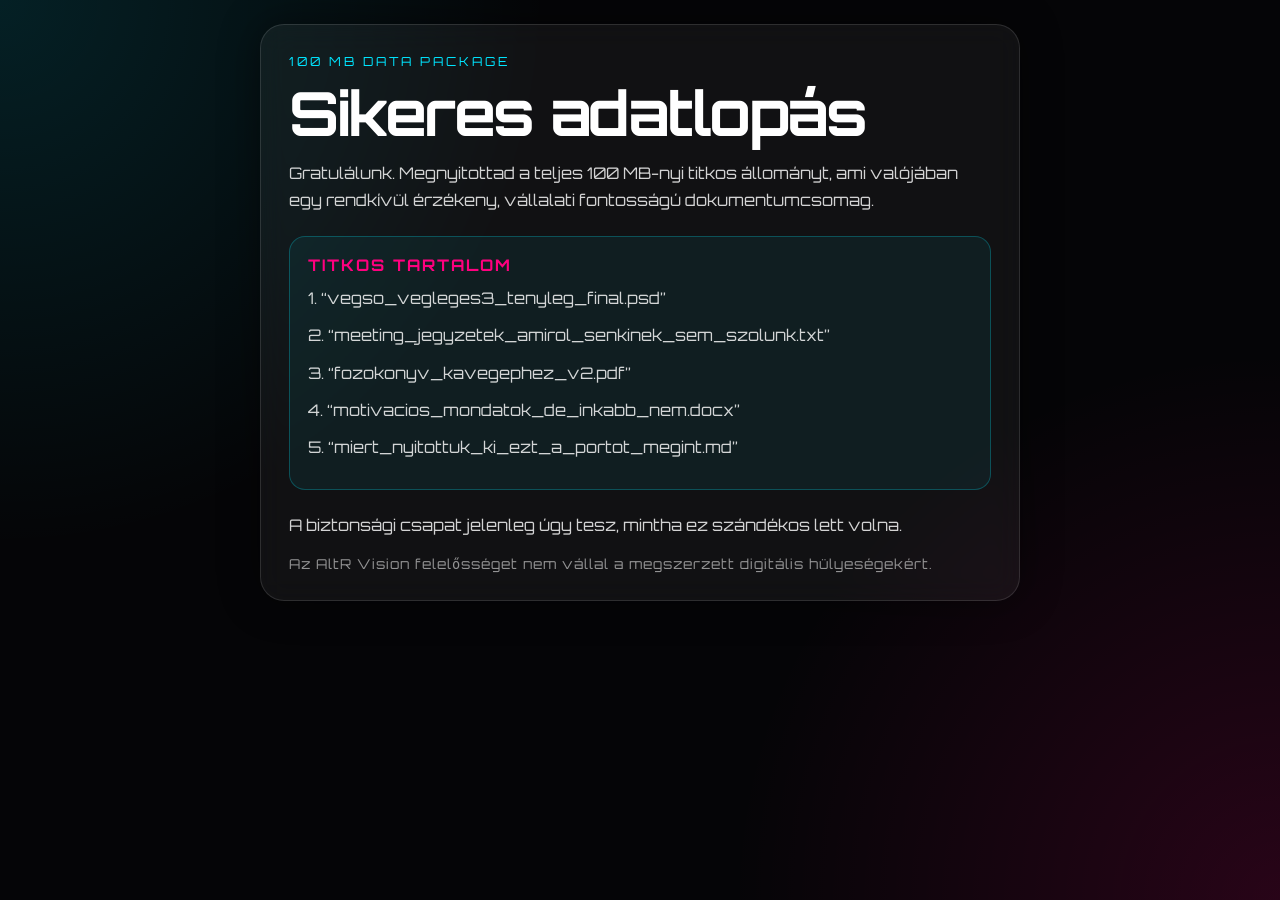
==== public/100mbadat.html @ 92c63b55 "Initial commit" ====
<!DOCTYPE html>
<html lang="hu">
<head>
    <meta charset="UTF-8">
    <meta name="viewport" content="width=device-width, initial-scale=1.0">
    <title>100 MB Adat</title>
    <link href="https://fonts.googleapis.com/css2?family=Orbitron:wght@500;700;800&display=swap" rel="stylesheet">
    <style>
        :root {
            --bg: #050507;
            --cyan: #00e5ff;
            --pink: #ff007f;
            --glass: rgba(255,255,255,0.05);
            --border: rgba(255,255,255,0.12);
        }

        * { box-sizing: border-box; }

        body {
            margin: 0;
            min-height: 100vh;
            padding: 24px;
            background:
                radial-gradient(circle at top left, rgba(0,229,255,0.12), transparent 35%),
                radial-gradient(circle at bottom right, rgba(255,0,127,0.14), transparent 35%),
                var(--bg);
            color: white;
            font-family: 'Orbitron', monospace;
            overflow-y: auto;
        }

        .panel {
            width: min(760px, 100%);
            margin: 0 auto;
            padding: 28px;
            border: 1px solid var(--border);
            border-radius: 24px;
            background: var(--glass);
            backdrop-filter: blur(14px);
            box-shadow: 0 0 40px rgba(0,0,0,0.45);
        }

        .label {
            color: var(--cyan);
            font-size: 0.78rem;
            letter-spacing: 3px;
            text-transform: uppercase;
        }

        h1 {
            margin: 14px 0 10px;
            font-size: clamp(2rem, 5vw, 3.8rem);
            line-height: 1;
            letter-spacing: -0.04em;
        }

        p {
            color: rgba(255,255,255,0.82);
            line-height: 1.7;
            font-size: 1rem;
            max-width: 60ch;
            overflow-wrap: anywhere;
        }

        .fake-file {
            margin: 22px 0;
            padding: 18px;
            border-radius: 16px;
            border: 1px solid rgba(0,229,255,0.25);
            background: rgba(0,229,255,0.06);
            overflow-wrap: anywhere;
        }

        .fake-file strong {
            display: block;
            color: var(--pink);
            letter-spacing: 2px;
            text-transform: uppercase;
            margin-bottom: 8px;
        }

        .fake-file p {
            margin: 10px 0;
        }

        .tiny {
            color: rgba(255,255,255,0.55);
            font-size: 0.85rem;
            letter-spacing: 1px;
        }

        @media (max-width: 768px) {
            body {
                padding: 14px;
            }

            .panel {
                width: 100%;
                padding: 20px 16px;
                border-radius: 18px;
            }

            .label {
                font-size: 0.68rem;
                letter-spacing: 2px;
            }

            h1 {
                margin: 12px 0 10px;
                font-size: clamp(1.55rem, 9vw, 2.4rem);
                line-height: 1.08;
            }

            p {
                font-size: 0.92rem;
                line-height: 1.6;
            }

            .fake-file {
                margin: 18px 0;
                padding: 14px;
                border-radius: 14px;
            }

            .fake-file strong {
                font-size: 0.78rem;
                letter-spacing: 1.4px;
            }

            .tiny {
                font-size: 0.78rem;
                line-height: 1.5;
            }
        }
    </style>
</head>
<body>
    <main class="panel">
        <div class="label" id="label">100 MB DATA PACKAGE</div>
        <h1 id="title">Sikeres adatlopás</h1>
        <p id="intro">Gratulálunk. Megnyitottad a teljes 100 MB-nyi titkos állományt, ami valójában egy rendkívül érzékeny, vállalati fontosságú dokumentumcsomag.</p>

        <section class="fake-file">
            <strong id="contents-title">Titkos tartalom</strong>
            <p id="file-1">1. “vegso_vegleges3_tenyleg_final.psd”</p>
            <p id="file-2">2. “meeting_jegyzetek_amirol_senkinek_sem_szolunk.txt”</p>
            <p id="file-3">3. “fozokonyv_kavegephez_v2.pdf”</p>
            <p id="file-4">4. “motivacios_mondatok_de_inkabb_nem.docx”</p>
            <p id="file-5">5. “miert_nyitottuk_ki_ezt_a_portot_megint.md”</p>
        </section>

        <p id="outro">A biztonsági csapat jelenleg úgy tesz, mintha ez szándékos lett volna.</p>
        <div class="tiny" id="tiny">Az AltR Vision felelősséget nem vállal a megszerzett digitális hülyeségekért.</div>
    </main>
    <script>
        const translations = {
            hu: {
                title: "Sikeres adatlopás",
                intro: "Gratulálunk. Megnyitottad a teljes 100 MB-nyi titkos állományt, ami valójában egy rendkívül érzékeny, vállalati fontosságú dokumentumcsomag.",
                "contents-title": "Titkos tartalom",
                "file-1": "1. “vegso_vegleges3_tenyleg_final.psd”",
                "file-2": "2. “meeting_jegyzetek_amirol_senkinek_sem_szolunk.txt”",
                "file-3": "3. “fozokonyv_kavegephez_v2.pdf”",
                "file-4": "4. “motivacios_mondatok_de_inkabb_nem.docx”",
                "file-5": "5. “miert_nyitottuk_ki_ezt_a_portot_megint.md”",
                outro: "A biztonsági csapat jelenleg úgy tesz, mintha ez szándékos lett volna.",
                tiny: "Az AltR Vision felelősséget nem vállal a megszerzett digitális hülyeségekért."
            },
            en: {
                title: "Successful Data Theft",
                intro: "Congratulations. You have opened the full 100 MB classified package, which turns out to be an extremely sensitive collection of deeply important corporate documents.",
                "contents-title": "Classified Contents",
                "file-1": "1. “final_final3_for_real.psd”",
                "file-2": "2. “meeting_notes_we_do_not_discuss.txt”",
                "file-3": "3. “coffee_machine_manual_v2.pdf”",
                "file-4": "4. “motivational_quotes_but_probably_not.docx”",
                "file-5": "5. “why_did_we_leave_that_port_open_again.md”",
                outro: "The security team is currently pretending this was all part of the plan.",
                tiny: "AltR Vision accepts no responsibility for the digital nonsense you may have acquired."
            }
        };

        const lang = localStorage.getItem('selectedLang') === 'en' ? 'en' : 'hu';
        document.documentElement.lang = lang;
        Object.entries(translations[lang]).forEach(([id, text]) => {
            const el = document.getElementById(id);
            if (el) el.textContent = text;
        });
    </script>
</body>
</html>
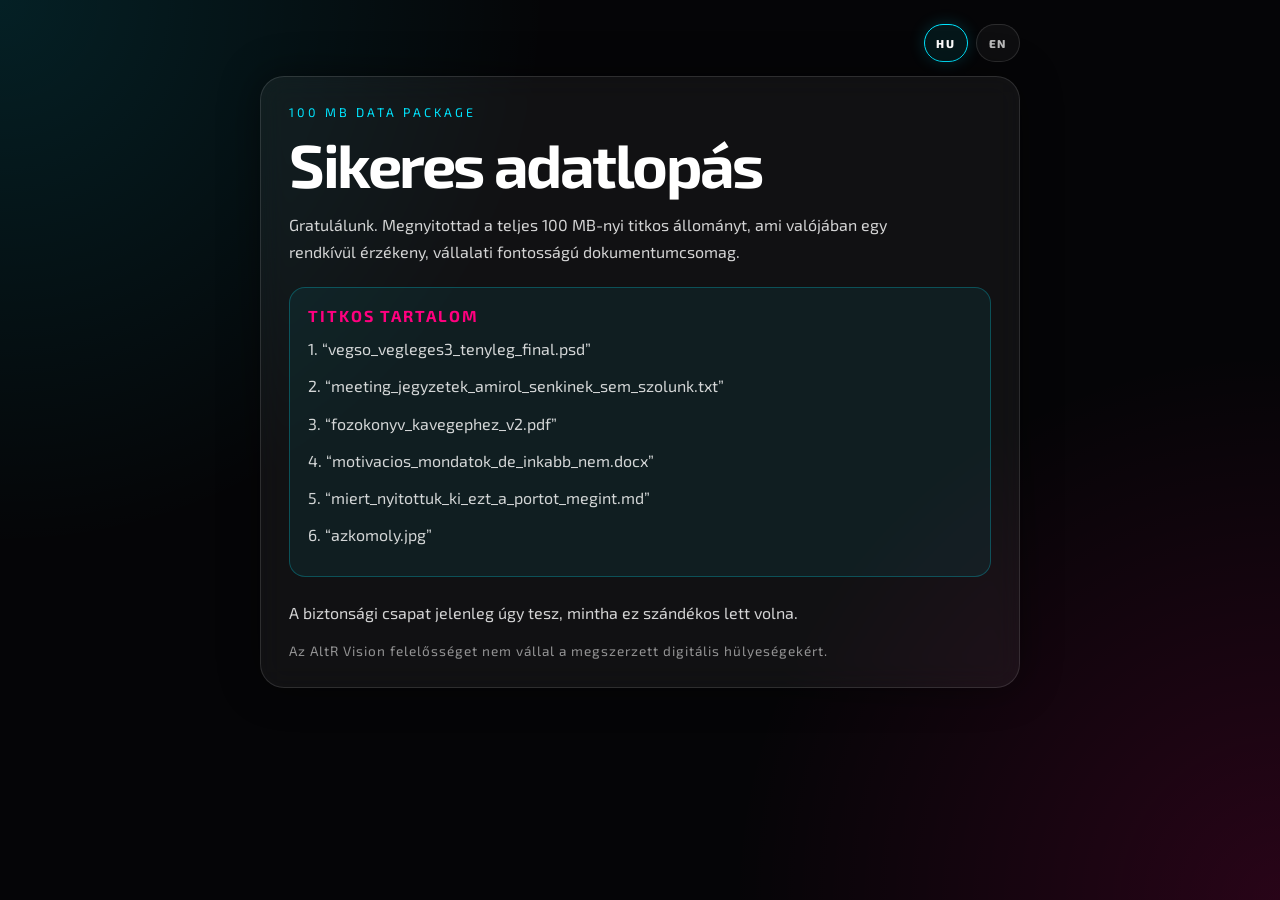
==== commit 72fd90f1: "cssszetszedeselott" ====
--- a/public/100mbadat.html
+++ b/public/100mbadat.html
@@ -4,7 +4,7 @@
     <meta charset="UTF-8">
     <meta name="viewport" content="width=device-width, initial-scale=1.0">
     <title>100 MB Adat</title>
-    <link href="https://fonts.googleapis.com/css2?family=Orbitron:wght@500;700;800&display=swap" rel="stylesheet">
+    <link href="https://fonts.googleapis.com/css2?family=Exo+2:wght@500;700;800&display=swap" rel="stylesheet">
     <style>
         :root {
             --bg: #050507;
@@ -25,8 +25,38 @@
                 radial-gradient(circle at bottom right, rgba(255,0,127,0.14), transparent 35%),
                 var(--bg);
             color: white;
-            font-family: 'Orbitron', monospace;
+            font-family: 'Exo 2', sans-serif;
             overflow-y: auto;
+        }
+
+        .lang-switcher {
+            width: min(760px, 100%);
+            margin: 0 auto 14px;
+            display: flex;
+            justify-content: flex-end;
+            gap: 8px;
+        }
+
+        .lang-btn {
+            min-width: 44px;
+            height: 38px;
+            border-radius: 999px;
+            border: 1px solid var(--border);
+            background: rgba(255,255,255,0.04);
+            color: rgba(255,255,255,0.72);
+            font: inherit;
+            font-size: 0.72rem;
+            font-weight: 800;
+            letter-spacing: 0.14em;
+            text-transform: uppercase;
+            transition: border-color 0.25s ease, color 0.25s ease, box-shadow 0.25s ease, background 0.25s ease;
+        }
+
+        .lang-btn.active {
+            color: white;
+            border-color: var(--cyan);
+            background: rgba(0,229,255,0.08);
+            box-shadow: 0 0 16px rgba(0,229,255,0.18);
         }
 
         .panel {
@@ -94,6 +124,11 @@
                 padding: 14px;
             }
 
+            .lang-switcher {
+                width: 100%;
+                margin-bottom: 10px;
+            }
+
             .panel {
                 width: 100%;
                 padding: 20px 16px;
@@ -135,6 +170,10 @@
     </style>
 </head>
 <body>
+    <div class="lang-switcher">
+        <button class="lang-btn" id="btn-hu" type="button">HU</button>
+        <button class="lang-btn" id="btn-en" type="button">EN</button>
+    </div>
     <main class="panel">
         <div class="label" id="label">100 MB DATA PACKAGE</div>
         <h1 id="title">Sikeres adatlopás</h1>
@@ -147,10 +186,11 @@
             <p id="file-3">3. “fozokonyv_kavegephez_v2.pdf”</p>
             <p id="file-4">4. “motivacios_mondatok_de_inkabb_nem.docx”</p>
             <p id="file-5">5. “miert_nyitottuk_ki_ezt_a_portot_megint.md”</p>
+            <p id="file-6">6. “azkomoly.jpg”</p>
         </section>
 
         <p id="outro">A biztonsági csapat jelenleg úgy tesz, mintha ez szándékos lett volna.</p>
-        <div class="tiny" id="tiny">Az AltR Vision felelősséget nem vállal a megszerzett digitális hülyeségekért.</div>
+        <div class="tiny" id="tiny">Az AltR Vision reméli, hogy büszke vagy magadra.</div>
     </main>
     <script>
         const translations = {
@@ -163,6 +203,7 @@
                 "file-3": "3. “fozokonyv_kavegephez_v2.pdf”",
                 "file-4": "4. “motivacios_mondatok_de_inkabb_nem.docx”",
                 "file-5": "5. “miert_nyitottuk_ki_ezt_a_portot_megint.md”",
+                "file-6": "6. “azkomoly.jpg”",
                 outro: "A biztonsági csapat jelenleg úgy tesz, mintha ez szándékos lett volna.",
                 tiny: "Az AltR Vision felelősséget nem vállal a megszerzett digitális hülyeségekért."
             },
@@ -175,17 +216,27 @@
                 "file-3": "3. “coffee_machine_manual_v2.pdf”",
                 "file-4": "4. “motivational_quotes_but_probably_not.docx”",
                 "file-5": "5. “why_did_we_leave_that_port_open_again.md”",
+                "file-6": "6. “well_thats_something.jpg”",
                 outro: "The security team is currently pretending this was all part of the plan.",
                 tiny: "AltR Vision accepts no responsibility for the digital nonsense you may have acquired."
             }
         };
 
+        function setLang(lang) {
+            document.documentElement.lang = lang;
+            localStorage.setItem('selectedLang', lang);
+            document.getElementById('btn-hu').classList.toggle('active', lang === 'hu');
+            document.getElementById('btn-en').classList.toggle('active', lang === 'en');
+            Object.entries(translations[lang]).forEach(([id, text]) => {
+                const el = document.getElementById(id);
+                if (el) el.textContent = text;
+            });
+        }
+
         const lang = localStorage.getItem('selectedLang') === 'en' ? 'en' : 'hu';
-        document.documentElement.lang = lang;
-        Object.entries(translations[lang]).forEach(([id, text]) => {
-            const el = document.getElementById(id);
-            if (el) el.textContent = text;
-        });
+        document.getElementById('btn-hu').addEventListener('click', () => setLang('hu'));
+        document.getElementById('btn-en').addEventListener('click', () => setLang('en'));
+        setLang(lang);
     </script>
 </body>
 </html>
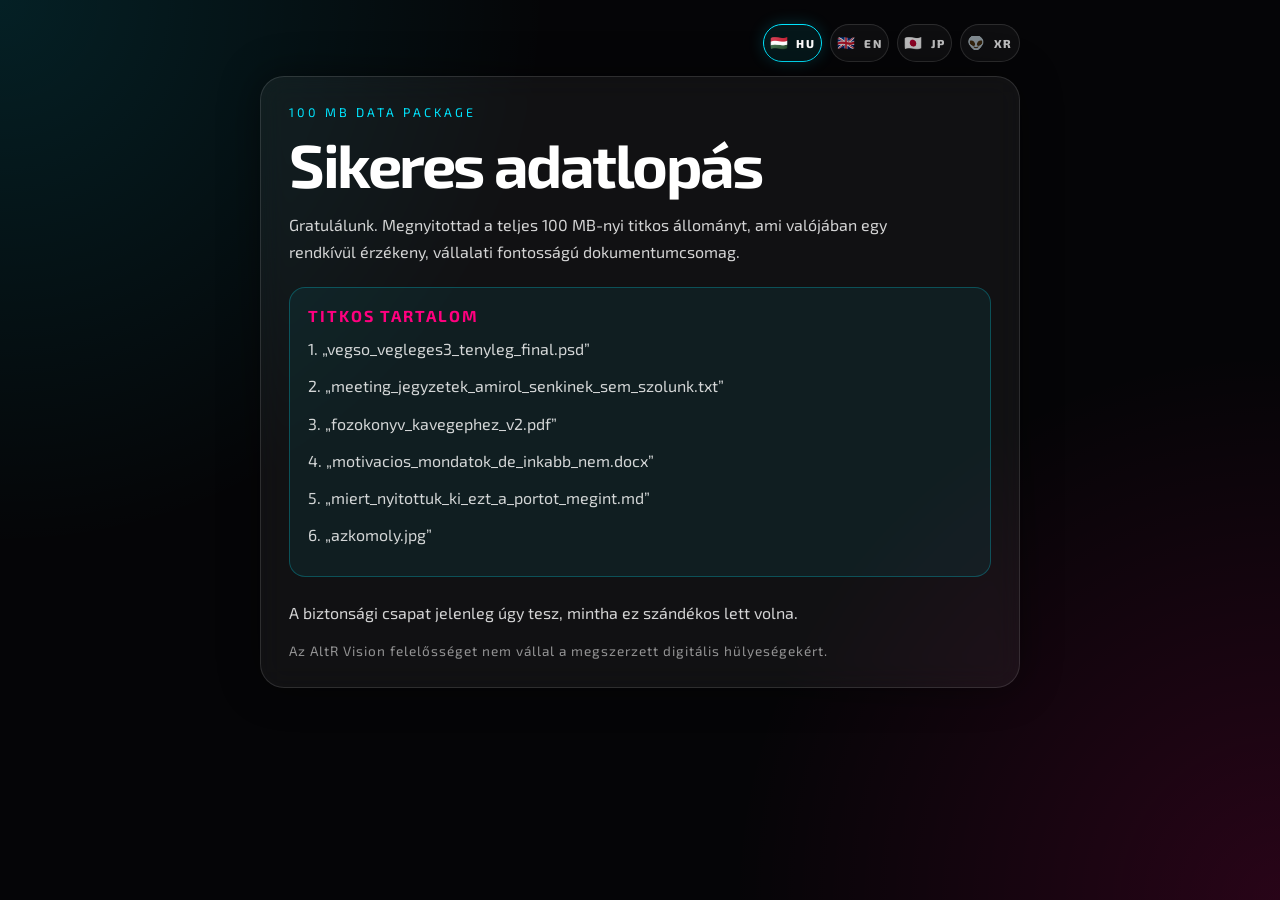
==== commit 9a258cd9: "XR lang+gamefix" ====
--- a/public/100mbadat.html
+++ b/public/100mbadat.html
@@ -1,4 +1,4 @@
-<!DOCTYPE html>
+﻿<!DOCTYPE html>
 <html lang="hu">
 <head>
     <meta charset="UTF-8">
@@ -49,8 +49,14 @@
             font-weight: 800;
             letter-spacing: 0.14em;
             text-transform: uppercase;
+            display: inline-flex;
+            align-items: center;
+            justify-content: center;
+            gap: 7px;
             transition: border-color 0.25s ease, color 0.25s ease, box-shadow 0.25s ease, background 0.25s ease;
         }
+
+        .lang-flag { font-size: 0.9rem; line-height: 1; display: inline-flex; border-radius: 4px; overflow: hidden; }
 
         .lang-btn.active {
             color: white;
@@ -171,8 +177,10 @@
 </head>
 <body>
     <div class="lang-switcher">
-        <button class="lang-btn" id="btn-hu" type="button">HU</button>
-        <button class="lang-btn" id="btn-en" type="button">EN</button>
+        <button class="lang-btn" id="btn-hu" type="button"><span class="lang-flag">🇭🇺</span><span>HU</span></button>
+        <button class="lang-btn" id="btn-en" type="button"><span class="lang-flag">🇬🇧</span><span>EN</span></button>
+        <button class="lang-btn" id="btn-ja" type="button"><span class="lang-flag">🇯🇵</span><span>JP</span></button>
+        <button class="lang-btn" id="btn-xr" type="button"><span class="lang-flag">👽</span><span>XR</span></button>
     </div>
     <main class="panel">
         <div class="label" id="label">100 MB DATA PACKAGE</div>
@@ -181,61 +189,104 @@
 
         <section class="fake-file">
             <strong id="contents-title">Titkos tartalom</strong>
-            <p id="file-1">1. “vegso_vegleges3_tenyleg_final.psd”</p>
-            <p id="file-2">2. “meeting_jegyzetek_amirol_senkinek_sem_szolunk.txt”</p>
-            <p id="file-3">3. “fozokonyv_kavegephez_v2.pdf”</p>
-            <p id="file-4">4. “motivacios_mondatok_de_inkabb_nem.docx”</p>
-            <p id="file-5">5. “miert_nyitottuk_ki_ezt_a_portot_megint.md”</p>
-            <p id="file-6">6. “azkomoly.jpg”</p>
+            <p id="file-1">1. „vegso_vegleges3_tenyleg_final.psd”</p>
+            <p id="file-2">2. „meeting_jegyzetek_amirol_senkinek_sem_szolunk.txt”</p>
+            <p id="file-3">3. „fozokonyv_kavegephez_v2.pdf”</p>
+            <p id="file-4">4. „motivacios_mondatok_de_inkabb_nem.docx”</p>
+            <p id="file-5">5. „miert_nyitottuk_ki_ezt_a_portot_megint.md”</p>
+            <p id="file-6">6. „azkomoly.jpg”</p>
         </section>
 
         <p id="outro">A biztonsági csapat jelenleg úgy tesz, mintha ez szándékos lett volna.</p>
-        <div class="tiny" id="tiny">Az AltR Vision reméli, hogy büszke vagy magadra.</div>
+        <div class="tiny" id="tiny">Az AltR Vision felelősséget nem vállal a megszerzett digitális hülyeségekért.</div>
     </main>
     <script>
         const translations = {
             hu: {
-                title: "Sikeres adatlopás",
-                intro: "Gratulálunk. Megnyitottad a teljes 100 MB-nyi titkos állományt, ami valójában egy rendkívül érzékeny, vállalati fontosságú dokumentumcsomag.",
-                "contents-title": "Titkos tartalom",
-                "file-1": "1. “vegso_vegleges3_tenyleg_final.psd”",
-                "file-2": "2. “meeting_jegyzetek_amirol_senkinek_sem_szolunk.txt”",
-                "file-3": "3. “fozokonyv_kavegephez_v2.pdf”",
-                "file-4": "4. “motivacios_mondatok_de_inkabb_nem.docx”",
-                "file-5": "5. “miert_nyitottuk_ki_ezt_a_portot_megint.md”",
-                "file-6": "6. “azkomoly.jpg”",
-                outro: "A biztonsági csapat jelenleg úgy tesz, mintha ez szándékos lett volna.",
-                tiny: "Az AltR Vision felelősséget nem vállal a megszerzett digitális hülyeségekért."
+                label: '100 MB DATA PACKAGE',
+                title: 'Sikeres adatlopás',
+                intro: 'Gratulálunk. Megnyitottad a teljes 100 MB-nyi titkos állományt, ami valójában egy rendkívül érzékeny, vállalati fontosságú dokumentumcsomag.',
+                'contents-title': 'Titkos tartalom',
+                'file-1': '1. „vegso_vegleges3_tenyleg_final.psd”',
+                'file-2': '2. „meeting_jegyzetek_amirol_senkinek_sem_szolunk.txt”',
+                'file-3': '3. „fozokonyv_kavegephez_v2.pdf”',
+                'file-4': '4. „motivacios_mondatok_de_inkabb_nem.docx”',
+                'file-5': '5. „miert_nyitottuk_ki_ezt_a_portot_megint.md”',
+                'file-6': '6. „azkomoly.jpg”',
+                outro: 'A biztonsági csapat jelenleg úgy tesz, mintha ez szándékos lett volna.',
+                tiny: 'Az AltR Vision felelősséget nem vállal a megszerzett digitális hülyeségekért.'
             },
             en: {
-                title: "Successful Data Theft",
-                intro: "Congratulations. You have opened the full 100 MB classified package, which turns out to be an extremely sensitive collection of deeply important corporate documents.",
-                "contents-title": "Classified Contents",
-                "file-1": "1. “final_final3_for_real.psd”",
-                "file-2": "2. “meeting_notes_we_do_not_discuss.txt”",
-                "file-3": "3. “coffee_machine_manual_v2.pdf”",
-                "file-4": "4. “motivational_quotes_but_probably_not.docx”",
-                "file-5": "5. “why_did_we_leave_that_port_open_again.md”",
-                "file-6": "6. “well_thats_something.jpg”",
-                outro: "The security team is currently pretending this was all part of the plan.",
-                tiny: "AltR Vision accepts no responsibility for the digital nonsense you may have acquired."
+                label: '100 MB DATA PACKAGE',
+                title: 'Successful Data Theft',
+                intro: 'Congratulations. You have opened the full 100 MB classified package, which turns out to be an extremely sensitive collection of deeply important corporate documents.',
+                'contents-title': 'Classified Contents',
+                'file-1': '1. “final_final3_for_real.psd”',
+                'file-2': '2. “meeting_notes_we_do_not_discuss.txt”',
+                'file-3': '3. “coffee_machine_manual_v2.pdf”',
+                'file-4': '4. “motivational_quotes_but_probably_not.docx”',
+                'file-5': '5. “why_did_we_leave_that_port_open_again.md”',
+                'file-6': '6. “well_thats_something.jpg”',
+                outro: 'The security team is currently pretending this was all part of the plan.',
+                tiny: 'AltR Vision accepts no responsibility for the digital nonsense you may have acquired.'
+            },
+            ja: {
+                label: '100 MB DATA PACKAGE',
+                title: 'データ奪取成功',
+                intro: 'おめでとうございます。100MB分の機密パッケージを開封しました。中身は、非常に重要そうで実はかなり妙な社内文書の束です。',
+                'contents-title': '機密内容',
+                'file-1': '1. “final_final3_for_real.psd”',
+                'file-2': '2. “notes_we_never_talk_about.txt”',
+                'file-3': '3. “coffee_machine_manual_v2.pdf”',
+                'file-4': '4. “motivational_quotes_maybe_not.docx”',
+                'file-5': '5. “why_did_we_open_that_port_again.md”',
+                'file-6': '6. “well_thats_something.jpg”',
+                outro: 'セキュリティチームは現在、これも計画通りだったことにしようとしています。',
+                tiny: 'AltR Visionは、手に入れたデジタルなくだらなさについて責任を負いません。'
             }
         };
+
+        const alienGlyphMap = {
+            a: "∆", A: "∆", b: "β", B: "β", c: "Ↄ", C: "Ↄ", d: "◧", D: "◧", e: "Ξ", E: "Ξ",
+            f: "Ϝ", F: "Ϝ", g: "Ǥ", G: "Ǥ", h: "Ħ", H: "Ħ", i: "ı", I: "ı", j: "ʝ", J: "ʝ",
+            k: "Ҡ", K: "Ҡ", l: "⟂", L: "⟂", m: "Ɱ", M: "Ɱ", n: "Ŋ", N: "Ŋ", o: "⊘", O: "⊘",
+            p: "Ҏ", P: "Ҏ", q: "Ҩ", Q: "Ҩ", r: "Ɽ", R: "Ɽ", s: "Ϟ", S: "Ϟ", t: "Ŧ", T: "Ŧ",
+            u: "⋃", U: "⋃", v: "⋎", V: "⋎", w: "Ψ", W: "Ψ", x: "Ӿ", X: "Ӿ", y: "Ұ", Y: "Ұ", z: "Ȥ", Z: "Ȥ",
+            0: "◌", 1: "⟊", 2: "ᒿ", 3: "Ӡ", 4: "ϟ", 5: "Ϭ", 6: "Ⳓ", 7: "⌁", 8: "∞", 9: "ϴ"
+        };
+        function alienizeString(value) {
+            return value.split(/(<[^>]+>)/g).map((chunk) => {
+                if (chunk.startsWith("<") && chunk.endsWith(">")) return chunk;
+                return chunk.replace(/[A-Za-z0-9]/g, (char) => alienGlyphMap[char] || char);
+            }).join("");
+        }
+        function alienizeDeep(value) {
+            if (Array.isArray(value)) return value.map(alienizeDeep);
+            if (value && typeof value === "object") return Object.fromEntries(Object.entries(value).map(([key, item]) => [key, alienizeDeep(item)]));
+            if (typeof value === "string") return alienizeString(value);
+            return value;
+        }
+        translations.xr = alienizeDeep(translations.en);
 
         function setLang(lang) {
             document.documentElement.lang = lang;
             localStorage.setItem('selectedLang', lang);
             document.getElementById('btn-hu').classList.toggle('active', lang === 'hu');
             document.getElementById('btn-en').classList.toggle('active', lang === 'en');
+            document.getElementById('btn-ja').classList.toggle('active', lang === 'ja');
+            document.getElementById('btn-xr').classList.toggle('active', lang === 'xr');
             Object.entries(translations[lang]).forEach(([id, text]) => {
                 const el = document.getElementById(id);
                 if (el) el.textContent = text;
             });
         }
 
-        const lang = localStorage.getItem('selectedLang') === 'en' ? 'en' : 'hu';
+        const savedLang = localStorage.getItem('selectedLang');
+        const lang = ['hu', 'en', 'ja', 'xr'].includes(savedLang) ? savedLang : 'hu';
         document.getElementById('btn-hu').addEventListener('click', () => setLang('hu'));
         document.getElementById('btn-en').addEventListener('click', () => setLang('en'));
+        document.getElementById('btn-ja').addEventListener('click', () => setLang('ja'));
+        document.getElementById('btn-xr').addEventListener('click', () => setLang('xr'));
         setLang(lang);
     </script>
 </body>
